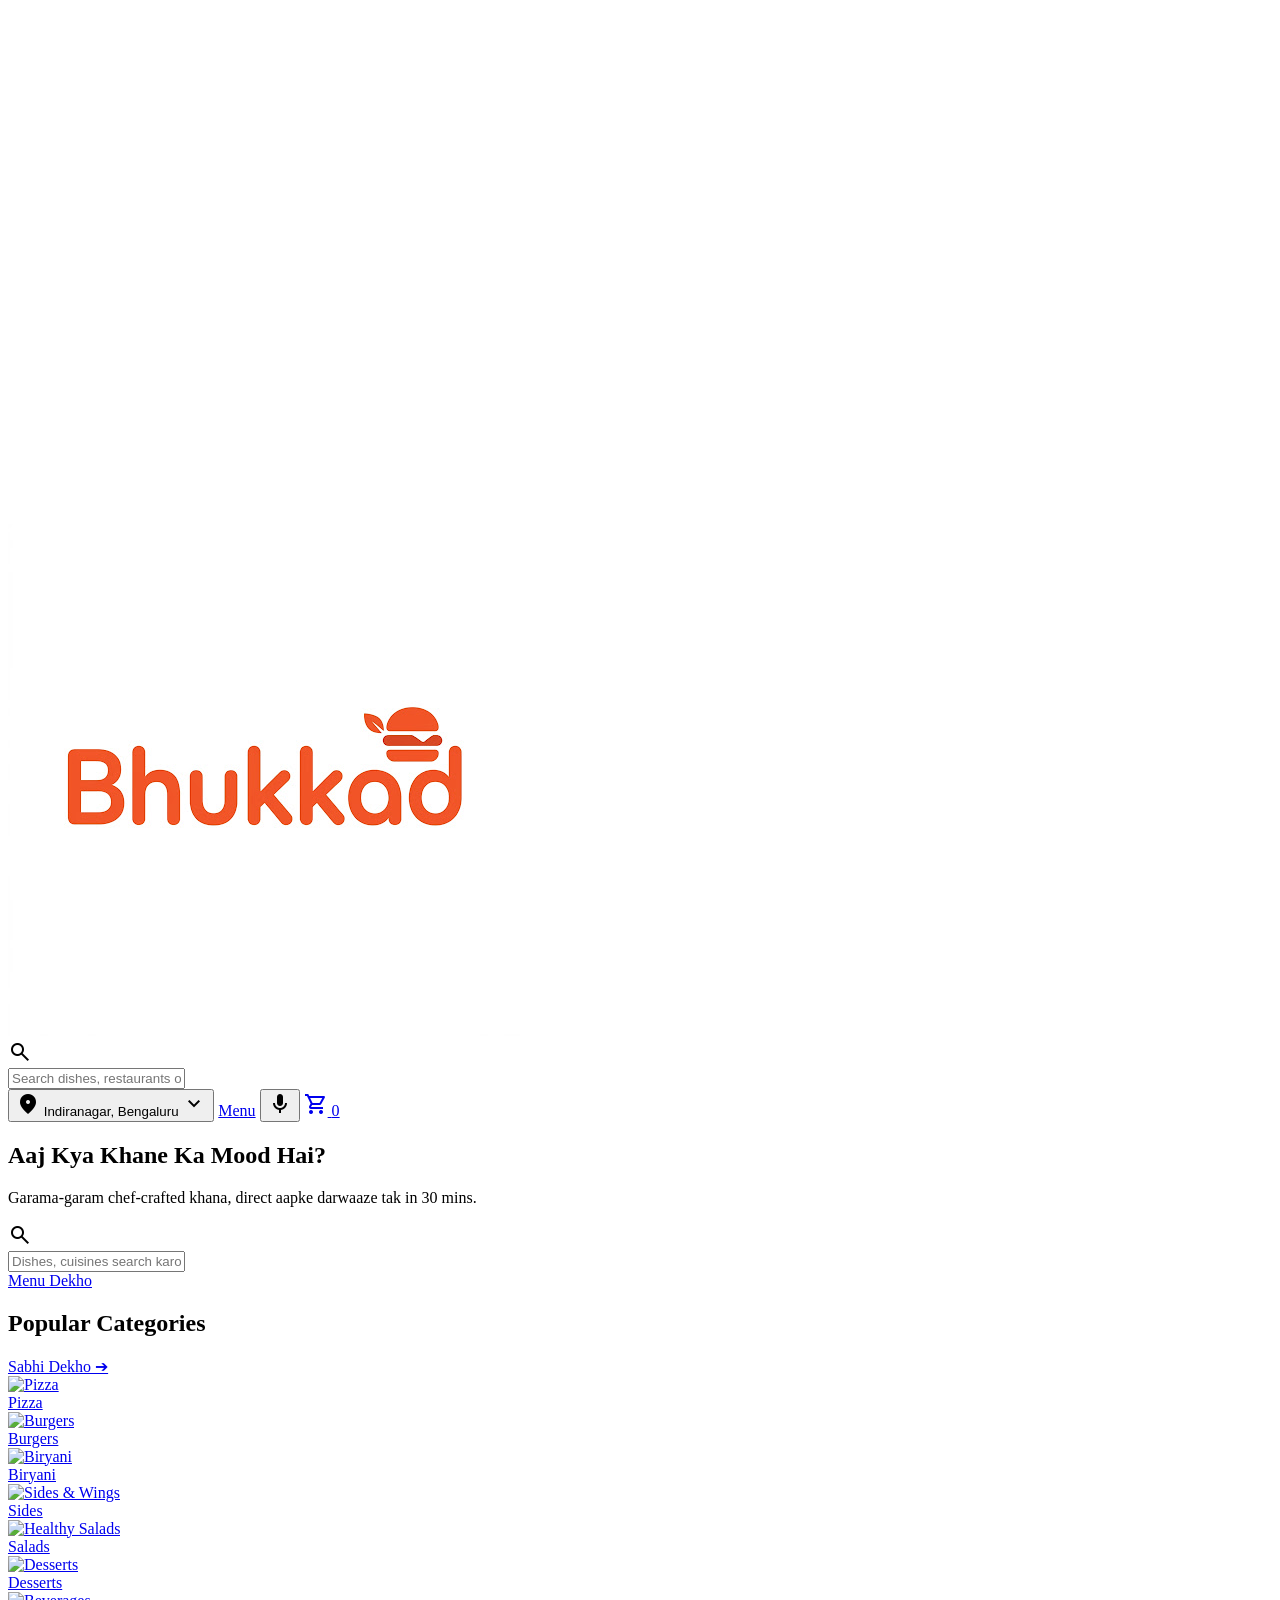
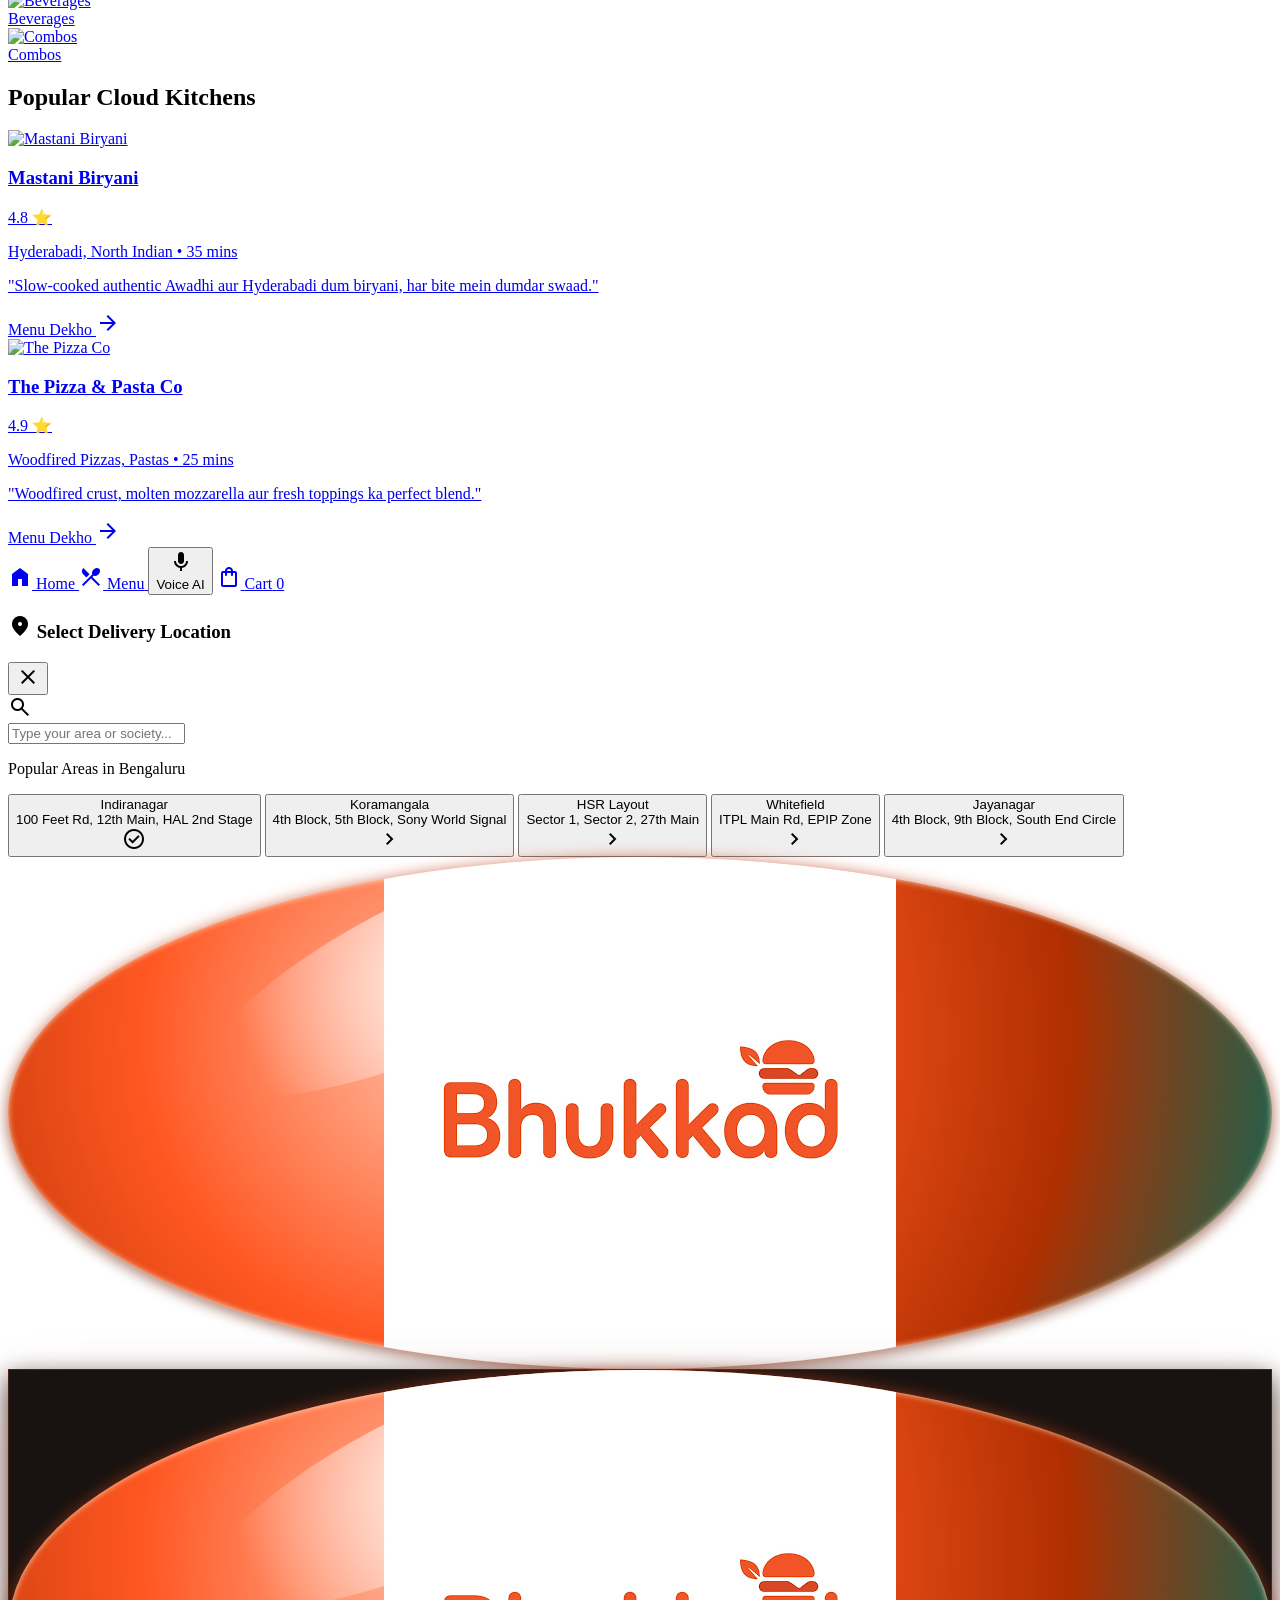
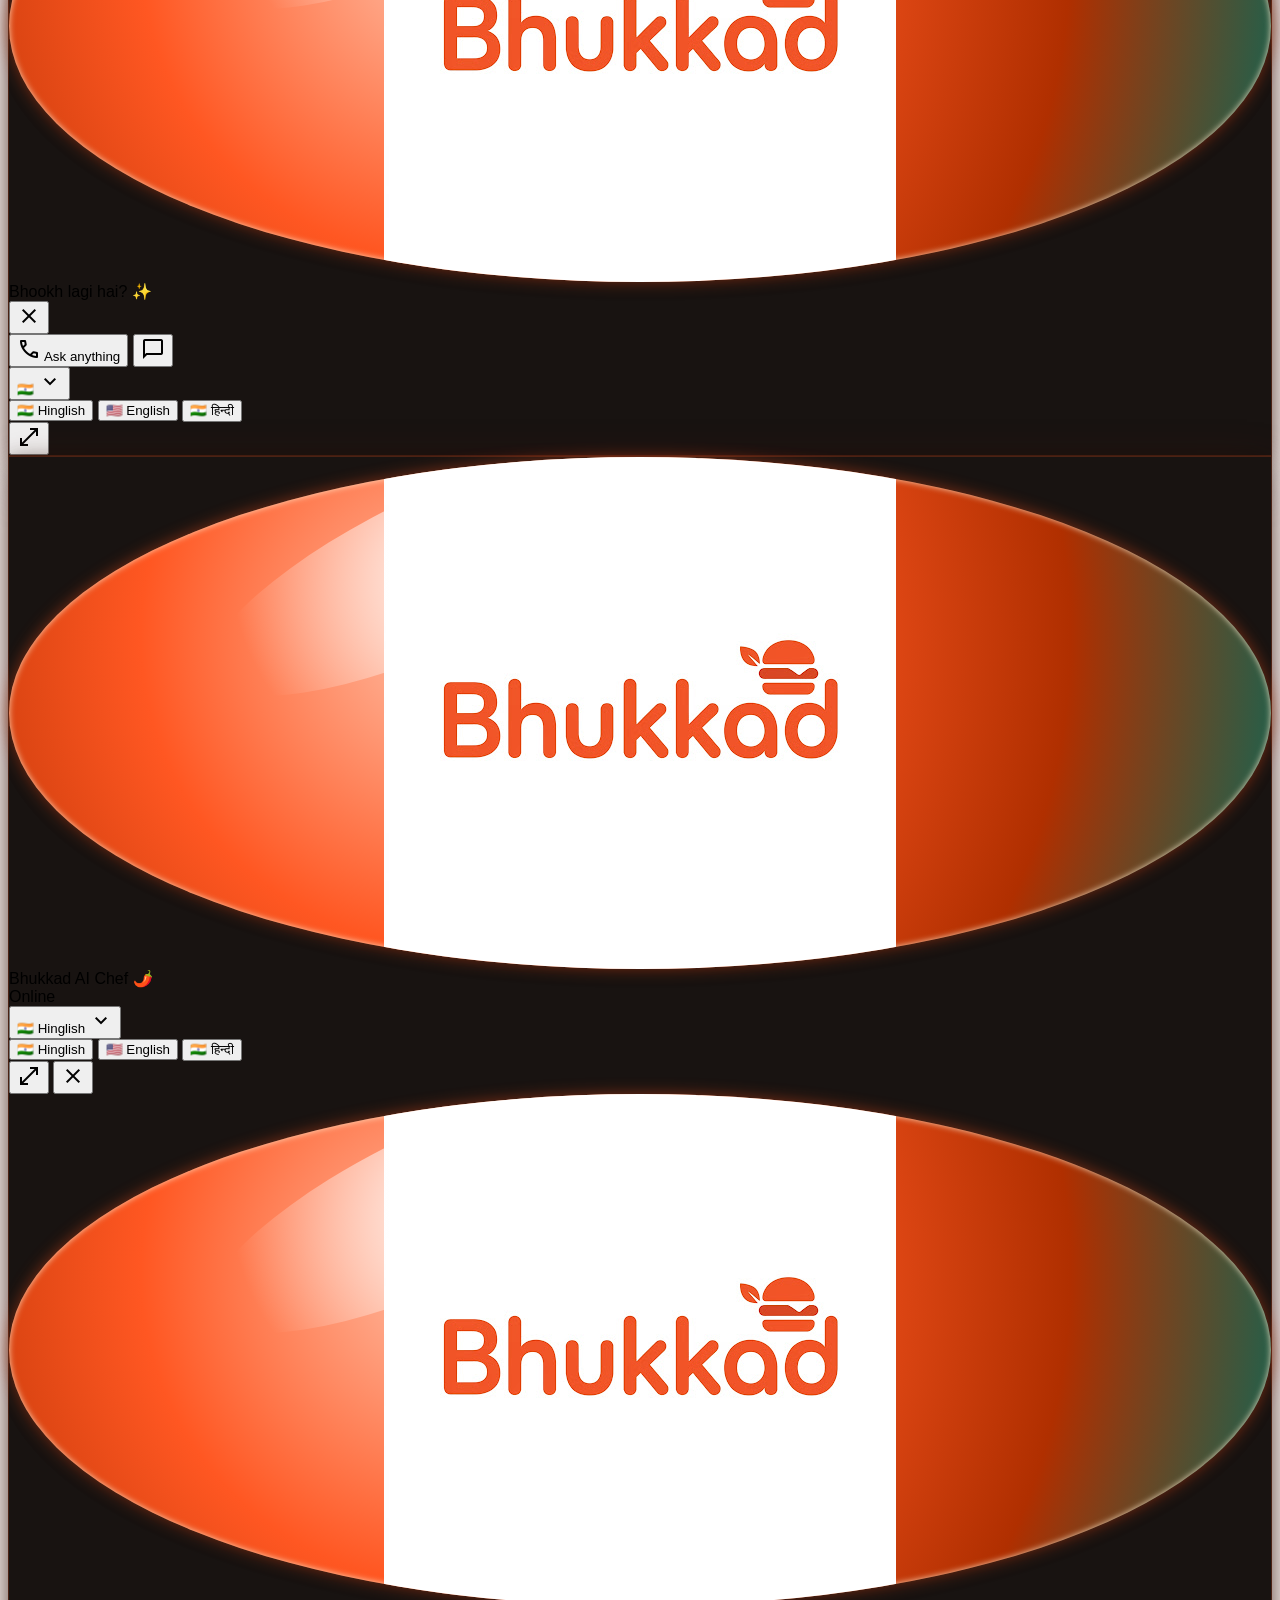
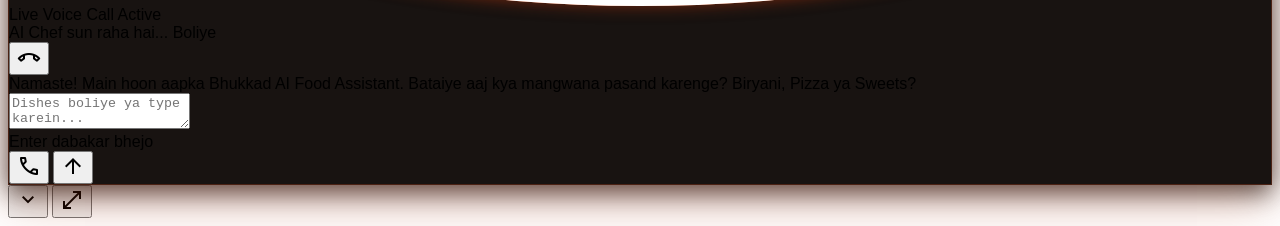
==== bhukkad-store/index.html @ 30b60709 "feat: initial commit for Bhukkad AI Voice Food Ordering platform" ====
<!-- Bhukkad Home -->
<!DOCTYPE html>
<html lang="en">
<head>
<meta charset="utf-8"/>
<meta content="width=device-width, initial-scale=1.0" name="viewport"/>
<title>Bhukkad - Modern Desi Chic Food Delivery</title>
<link rel="icon" type="image/png" href="assets/logo.png"/>
<link rel="shortcut icon" href="favicon.ico"/>
<script src="https://cdn.tailwindcss.com?plugins=forms,container-queries"></script>
<script id="tailwind-config">
  tailwind.config = {
    darkMode: "class",
    theme: {
      extend: {
        "colors": {
                "tertiary": "#785900",
                "error-container": "#ffdad6",
                "on-secondary-fixed": "#00201a",
                "surface-variant": "#e5e2e1",
                "surface-tint": "#b02f00",
                "outline": "#907067",
                "surface-container-high": "#eae7e7",
                "on-tertiary": "#ffffff",
                "surface-bright": "#fcf9f8",
                "on-error": "#ffffff",
                "background": "#fcf9f8",
                "surface-dim": "#dcd9d9",
                "inverse-on-surface": "#f3f0ef",
                "on-tertiary-fixed-variant": "#5b4300",
                "on-error-container": "#93000a",
                "inverse-primary": "#ffb5a0",
                "primary-container": "#ff5722",
                "secondary-container": "#68fadd",
                "secondary-fixed": "#68fadd",
                "tertiary-fixed-dim": "#fabd00",
                "inverse-surface": "#303030",
                "on-tertiary-fixed": "#261a00",
                "surface-container-lowest": "#ffffff",
                "tertiary-container": "#b78a00",
                "error": "#ba1a1a",
                "outline-variant": "#e4beb4",
                "secondary": "#006b5c",
                "on-primary-fixed-variant": "#862200",
                "tertiary-fixed": "#ffdf9e",
                "surface-container": "#f0eded",
                "on-primary-container": "#541200",
                "on-secondary-container": "#007261",
                "on-background": "#1b1c1c",
                "surface-container-highest": "#e5e2e1",
                "primary-fixed-dim": "#ffb5a0",
                "on-surface": "#1b1c1c",
                "primary": "#b02f00",
                "on-secondary-fixed-variant": "#005145",
                "on-primary": "#ffffff",
                "on-surface-variant": "#5b4039",
                "surface-container-low": "#f6f3f2",
                "primary-fixed": "#ffdbd1",
                "on-secondary": "#ffffff",
                "surface": "#fcf9f8",
                "on-tertiary-container": "#372700",
                "on-primary-fixed": "#3b0900",
                "secondary-fixed-dim": "#44ddc1"
        },
        "borderRadius": {
                "DEFAULT": "0.25rem",
                "lg": "0.5rem",
                "xl": "0.75rem",
                "full": "9999px"
        },
        "spacing": {
                "margin-mobile": "16px",
                "xl": "32px",
                "md": "16px",
                "lg": "24px",
                "2xl": "48px",
                "sm": "12px",
                "base": "8px",
                "margin-desktop": "64px",
                "gutter": "16px",
                "xs": "4px"
        },
        "fontFamily": {
                "headline-md": ["Outfit", "sans-serif"],
                "headline-lg": ["Outfit", "sans-serif"],
                "body-md": ["Inter", "sans-serif"],
                "label-sm": ["Inter", "sans-serif"],
                "headline-lg-mobile": ["Outfit", "sans-serif"],
                "body-lg": ["Inter", "sans-serif"],
                "label-lg": ["Inter", "sans-serif"],
                "display-lg": ["Outfit", "sans-serif"]
        },
        "fontSize": {
                "headline-md": ["24px", { "lineHeight": "32px", "fontWeight": "600" }],
                "headline-lg": ["32px", { "lineHeight": "40px", "letterSpacing": "-0.01em", "fontWeight": "700" }],
                "body-md": ["16px", { "lineHeight": "24px", "fontWeight": "400" }],
                "label-sm": ["12px", { "lineHeight": "16px", "fontWeight": "500" }],
                "headline-lg-mobile": ["28px", { "lineHeight": "34px", "letterSpacing": "-0.01em", "fontWeight": "700" }],
                "body-lg": ["18px", { "lineHeight": "28px", "fontWeight": "400" }],
                "label-lg": ["14px", { "lineHeight": "20px", "letterSpacing": "0.05em", "fontWeight": "600" }],
                "display-lg": ["48px", { "lineHeight": "56px", "letterSpacing": "-0.02em", "fontWeight": "700" }]
        }
      },
    },
  }
</script>
<link href="https://fonts.googleapis.com" rel="preconnect"/>
<link crossorigin="" href="https://fonts.gstatic.com" rel="preconnect"/>
<link href="https://fonts.googleapis.com/css2?family=Inter:wght@400;500;600&amp;family=Outfit:wght@600;700;900&amp;display=swap" rel="stylesheet"/>
<link href="https://fonts.googleapis.com/css2?family=Material+Symbols+Outlined:wght,FILL@100..700,0..1&amp;display=swap" rel="stylesheet"/>
<style>
  body {
    -webkit-font-smoothing: antialiased;
    -moz-osx-font-smoothing: grayscale;
  }
  .hide-scrollbar::-webkit-scrollbar {
    display: none;
  }
  .hide-scrollbar {
  @keyframes minimalPop {
    0% {
      opacity: 0;
      transform: scale(0.92);
    }
    100% {
      opacity: 1;
      transform: scale(1);
    }
  }
</style>
</head>
<body class="bg-surface text-on-surface font-body-md overflow-x-hidden">

<!-- Minimalist Splash Screen -->
<div id="bhukkadSplashScreen" class="fixed inset-0 z-[9999] bg-white flex items-center justify-center select-none transition-opacity duration-600 ease-out cursor-pointer">
  <div class="flex flex-col items-center gap-6 animate-[minimalPop_0.5s_cubic-bezier(0.16,1,0.3,1)_forwards]">
    <img src="assets/logo.png" alt="Bhukkad" class="w-24 h-24 sm:w-28 sm:h-28 object-contain rounded-2xl drop-shadow-sm"/>
    <!-- Saffron Loading Line -->
    <div class="w-36 sm:w-44 h-1 bg-[#f0e6e2] rounded-full overflow-hidden">
      <div id="splashProgressBar" class="h-full bg-gradient-to-r from-primary to-[#ff7a00] rounded-full w-0 transition-all duration-[2200ms] ease-out"></div>
    </div>
  </div>
</div>

<!-- TopNavBar (Web) -->
<header class="fixed top-0 left-0 right-0 z-50 flex items-center justify-between px-3 md:px-margin-desktop h-16 md:h-20 max-w-[1200px] mx-auto bg-surface/80 dark:bg-surface/80 backdrop-blur-md shadow-sm">
<a href="index.html" class="flex items-center flex-shrink-0 text-decoration-none group" title="Bhukkad Home">
<img alt="Bhukkad Logo" class="h-9 w-9 md:h-10 md:w-10 object-contain rounded-md group-hover:scale-105 transition-transform" src="assets/logo.png"/>
</a>
<div class="flex-1 max-w-xl mx-2 md:mx-lg relative">
<div class="absolute inset-y-0 left-0 pl-3 flex items-center pointer-events-none">
<span class="material-symbols-outlined text-on-surface-variant text-[18px] md:text-[24px]" data-icon="search">search</span>
</div>
<input id="searchInput" class="w-full bg-[#F1F1F1] text-on-surface rounded-full py-1.5 md:py-2 pl-9 md:pl-10 pr-3 md:pr-4 focus:outline-none focus:ring-2 focus:ring-primary-container border-none text-xs md:text-sm font-body-md shadow-[0_4px_12px_rgba(0,0,0,0.04)] transition-shadow" placeholder="Search dishes, restaurants or cuisines..." type="text"/>
</div>
<div class="flex items-center gap-1.5 md:gap-lg">
<button id="btnLocationSelect" class="flex items-center gap-1 md:gap-1.5 text-on-surface-variant hover:text-primary transition-colors duration-200 bg-surface-container/70 hover:bg-surface-container px-2 md:px-3.5 py-1.5 rounded-full border border-outline-variant/30 text-xs font-semibold cursor-pointer">
<span class="material-symbols-outlined text-primary text-[16px] md:text-[18px]" style="font-variation-settings: 'FILL' 1;">location_on</span>
<span id="navLocationLabel" class="max-w-[70px] md:max-w-none truncate">Indiranagar</span>
<span class="material-symbols-outlined text-[14px] md:text-[16px] text-on-surface-variant">expand_more</span>
</button>
<a href="menu.html" class="hidden md:inline font-label-lg text-label-lg font-semibold text-primary text-decoration-none">Menu</a>
<button class="open-voice-assistant md:hidden flex items-center justify-center cursor-pointer bg-transparent border-none text-on-surface-variant p-1" aria-label="Voice AI">
<span class="material-symbols-outlined text-[20px]" style="font-variation-settings: 'FILL' 1;">mic</span>
</button>
<a href="checkout.html" class="p-1.5 md:p-2 bg-surface-container rounded-full text-on-surface hover:bg-surface-variant transition-colors relative flex items-center justify-center text-decoration-none">
<span class="material-symbols-outlined text-[20px] md:text-[24px]" data-icon="shopping_cart">shopping_cart</span>
<span id="navCartBadge" class="absolute -top-1 -right-1 bg-primary text-white text-[10px] font-bold w-4 h-4 rounded-full flex items-center justify-center hidden">0</span>
</a>
</div>
</header>

<!-- Main Content -->
<main class="pt-20 pb-28 md:pb-12">
<!-- Hero Section -->
<section class="relative w-full h-[60vh] min-h-[400px] max-h-[600px] flex items-center justify-center px-margin-mobile md:px-margin-desktop overflow-hidden">
<!-- Background Image -->
<div class="absolute inset-0 z-0">
<div class="w-full h-full bg-cover bg-center" data-alt="A vibrant Indian Thali" style="background-image: url('https://images.unsplash.com/photo-1546833999-b9f581a1996d?w=1600&auto=format&fit=crop&q=80')"></div>
<div class="absolute inset-0 bg-black/50"></div>
</div>
<!-- Hero Content -->
<div class="relative z-10 text-center text-white max-w-3xl mx-auto flex flex-col items-center">
<h1 class="font-display-lg text-display-lg font-black mb-xs tracking-tight drop-shadow-lg">Aaj Kya Khane Ka Mood Hai?</h1>
<p class="font-body-lg text-body-lg font-medium mb-lg drop-shadow-md text-white/90">Garama-garam chef-crafted khana, direct aapke darwaaze tak in 30 mins.</p>
<!-- Mobile Search Bar -->
<div class="w-full max-w-md relative md:hidden mt-md">
<div class="absolute inset-y-0 left-0 pl-4 flex items-center pointer-events-none">
<span class="material-symbols-outlined text-on-surface-variant">search</span>
</div>
<input id="mobileSearchInput" class="w-full bg-white text-on-surface rounded-full py-3.5 pl-12 pr-4 focus:outline-none focus:ring-2 focus:ring-primary-container border-none text-sm shadow-lg" placeholder="Dishes, cuisines search karo..." type="text"/>
</div>
<div class="mt-6 flex gap-3">
  <a href="menu.html" class="bg-primary-container hover:bg-primary text-white font-label-lg font-bold px-6 py-3 rounded-full shadow-lg transition-all text-decoration-none">
    Menu Dekho
  </a>
</div>
</div>
</section>

<!-- Categories Section -->
<section class="py-2xl px-margin-mobile md:px-margin-desktop max-w-[1200px] mx-auto">
<div class="flex items-center justify-between mb-lg">
  <h2 class="font-headline-lg text-headline-lg font-bold">Popular Categories</h2>
  <a href="menu.html" class="text-sm font-bold text-primary hover:underline">Sabhi Dekho ➔</a>
</div>
<div class="flex overflow-x-auto hide-scrollbar gap-lg pb-md snap-x">
<!-- Category Item 1: Pizza -->
<a href="menu.html?cat=pizzas-pastas" class="flex flex-col items-center min-w-[100px] snap-start cursor-pointer group text-decoration-none">
<div class="w-20 h-20 rounded-full overflow-hidden mb-2 shadow-sm group-hover:shadow-md transition-shadow border-2 border-transparent group-hover:border-primary">
<img class="w-full h-full object-cover group-hover:scale-110 transition-transform duration-300" src="https://images.unsplash.com/photo-1513104890138-7c749659a591?w=400&auto=format&fit=crop&q=80" alt="Pizza"/>
</div>
<span class="font-label-lg text-label-lg font-semibold text-on-surface group-hover:text-primary transition-colors">Pizza</span>
</a>
<!-- Category Item 2: Burgers -->
<a href="menu.html?cat=burgers-wraps" class="flex flex-col items-center min-w-[100px] snap-start cursor-pointer group text-decoration-none">
<div class="w-20 h-20 rounded-full overflow-hidden mb-2 shadow-sm group-hover:shadow-md transition-shadow border-2 border-transparent group-hover:border-primary">
<img class="w-full h-full object-cover group-hover:scale-110 transition-transform duration-300" src="https://images.unsplash.com/photo-1568901346375-23c9450c58cd?w=400&auto=format&fit=crop&q=80" alt="Burgers"/>
</div>
<span class="font-label-lg text-label-lg font-semibold text-on-surface group-hover:text-primary transition-colors">Burgers</span>
</a>
<!-- Category Item 3: Biryani -->
<a href="menu.html?cat=biryanis-meals" class="flex flex-col items-center min-w-[100px] snap-start cursor-pointer group text-decoration-none">
<div class="w-20 h-20 rounded-full overflow-hidden mb-2 shadow-sm group-hover:shadow-md transition-shadow border-2 border-transparent group-hover:border-primary">
<img class="w-full h-full object-cover group-hover:scale-110 transition-transform duration-300" src="https://images.unsplash.com/photo-1563379091339-03b21ab4a4f8?w=400&auto=format&fit=crop&q=80" alt="Biryani"/>
</div>
<span class="font-label-lg text-label-lg font-semibold text-on-surface group-hover:text-primary transition-colors">Biryani</span>
</a>
<!-- Category Item 4: Appetizers & Sides -->
<a href="menu.html?cat=sides-appetizers" class="flex flex-col items-center min-w-[100px] snap-start cursor-pointer group text-decoration-none">
<div class="w-20 h-20 rounded-full overflow-hidden mb-2 shadow-sm group-hover:shadow-md transition-shadow border-2 border-transparent group-hover:border-primary">
<img class="w-full h-full object-cover group-hover:scale-110 transition-transform duration-300" src="https://images.unsplash.com/photo-1567620832903-9fc6debc209f?w=400&auto=format&fit=crop&q=80" alt="Sides & Wings"/>
</div>
<span class="font-label-lg text-label-lg font-semibold text-on-surface group-hover:text-primary transition-colors">Sides</span>
</a>
<!-- Category Item 5: Salads -->
<a href="menu.html?cat=healthy-salads" class="flex flex-col items-center min-w-[100px] snap-start cursor-pointer group text-decoration-none">
<div class="w-20 h-20 rounded-full overflow-hidden mb-2 shadow-sm group-hover:shadow-md transition-shadow border-2 border-transparent group-hover:border-primary">
<img class="w-full h-full object-cover group-hover:scale-110 transition-transform duration-300" src="https://images.unsplash.com/photo-1512621776951-a57141f2eefd?w=400&auto=format&fit=crop&q=80" alt="Healthy Salads"/>
</div>
<span class="font-label-lg text-label-lg font-semibold text-on-surface group-hover:text-primary transition-colors">Salads</span>
</a>
<!-- Category Item 6: Desserts -->
<a href="menu.html?cat=desserts" class="flex flex-col items-center min-w-[100px] snap-start cursor-pointer group text-decoration-none">
<div class="w-20 h-20 rounded-full overflow-hidden mb-2 shadow-sm group-hover:shadow-md transition-shadow border-2 border-transparent group-hover:border-primary">
<img class="w-full h-full object-cover group-hover:scale-110 transition-transform duration-300" src="https://images.unsplash.com/photo-1606313564200-e75d5e30476c?w=400&auto=format&fit=crop&q=80" alt="Desserts"/>
</div>
<span class="font-label-lg text-label-lg font-semibold text-on-surface group-hover:text-primary transition-colors">Desserts</span>
</a>
<!-- Category Item 7: Beverages -->
<a href="menu.html?cat=beverages" class="flex flex-col items-center min-w-[100px] snap-start cursor-pointer group text-decoration-none">
<div class="w-20 h-20 rounded-full overflow-hidden mb-2 shadow-sm group-hover:shadow-md transition-shadow border-2 border-transparent group-hover:border-primary">
<img class="w-full h-full object-cover group-hover:scale-110 transition-transform duration-300" src="https://images.unsplash.com/photo-1572490122747-3968b75cc699?w=400&auto=format&fit=crop&q=80" alt="Beverages"/>
</div>
<span class="font-label-lg text-label-lg font-semibold text-on-surface group-hover:text-primary transition-colors">Beverages</span>
</a>
<!-- Category Item 8: Combos -->
<a href="menu.html?cat=combos" class="flex flex-col items-center min-w-[100px] snap-start cursor-pointer group text-decoration-none">
<div class="w-20 h-20 rounded-full overflow-hidden mb-2 shadow-sm group-hover:shadow-md transition-shadow border-2 border-transparent group-hover:border-primary">
<img class="w-full h-full object-cover group-hover:scale-110 transition-transform duration-300" src="https://images.unsplash.com/photo-1555939594-58d7cb561ad1?w=400&auto=format&fit=crop&q=80" alt="Combos"/>
</div>
<span class="font-label-lg text-label-lg font-semibold text-on-surface group-hover:text-primary transition-colors">Combos</span>
</a>
</div>
</section>

<!-- Popular Restaurants / Kitchens -->
<section class="py-lg px-margin-mobile md:px-margin-desktop max-w-[1200px] mx-auto">
  <h2 class="font-headline-lg text-headline-lg font-bold mb-md">Popular Cloud Kitchens</h2>
  <div class="grid grid-cols-1 md:grid-cols-2 gap-lg">
    <!-- Restaurant 1: Mastani Biryani -->
    <a href="menu.html" class="bg-surface-container-lowest rounded-2xl p-md border border-surface-variant shadow-sm hover:shadow-md transition-all flex gap-md text-decoration-none group">
      <div class="w-32 h-32 rounded-xl overflow-hidden flex-shrink-0">
        <img class="w-full h-full object-cover group-hover:scale-105 transition-transform duration-300" src="https://images.unsplash.com/photo-1563379091339-03b21ab4a4f8?w=600&auto=format&fit=crop&q=80" alt="Mastani Biryani"/>
      </div>
      <div class="flex-1 flex flex-col justify-between">
        <div>
          <div class="flex items-center justify-between mb-1">
            <h3 class="font-headline-md text-lg font-bold text-on-surface group-hover:text-primary transition-colors">Mastani Biryani</h3>
            <span class="text-xs font-bold bg-secondary text-white px-2 py-0.5 rounded-md">4.8 ⭐</span>
          </div>
          <p class="text-xs text-on-surface-variant">Hyderabadi, North Indian &bull; 35 mins</p>
          <p class="text-xs text-on-surface italic mt-2">"Slow-cooked authentic Awadhi aur Hyderabadi dum biryani, har bite mein dumdar swaad."</p>
        </div>
        <div class="text-xs font-bold text-primary flex items-center gap-1">
          <span>Menu Dekho</span>
          <span class="material-symbols-outlined text-[14px]">arrow_forward</span>
        </div>
      </div>
    </a>

    <!-- Restaurant 2: The Pizza & Pasta Co -->
    <a href="menu.html?cat=pizzas-pastas" class="bg-surface-container-lowest rounded-2xl p-md border border-surface-variant shadow-sm hover:shadow-md transition-all flex gap-md text-decoration-none group">
      <div class="w-32 h-32 rounded-xl overflow-hidden flex-shrink-0">
        <img class="w-full h-full object-cover group-hover:scale-105 transition-transform duration-300" src="https://images.unsplash.com/photo-1513104890138-7c749659a591?w=600&auto=format&fit=crop&q=80" alt="The Pizza Co"/>
      </div>
      <div class="flex-1 flex flex-col justify-between">
        <div>
          <div class="flex items-center justify-between mb-1">
            <h3 class="font-headline-md text-lg font-bold text-on-surface group-hover:text-primary transition-colors">The Pizza &amp; Pasta Co</h3>
            <span class="text-xs font-bold bg-secondary text-white px-2 py-0.5 rounded-md">4.9 ⭐</span>
          </div>
          <p class="text-xs text-on-surface-variant">Woodfired Pizzas, Pastas &bull; 25 mins</p>
          <p class="text-xs text-on-surface italic mt-2">"Woodfired crust, molten mozzarella aur fresh toppings ka perfect blend."</p>
        </div>
        <div class="text-xs font-bold text-primary flex items-center gap-1">
          <span>Menu Dekho</span>
          <span class="material-symbols-outlined text-[14px]">arrow_forward</span>
        </div>
      </div>
    </a>
  </div>
</section>

</main>

<!-- BottomNavBar (Mobile) -->
<nav id="bhukkadMobileNav" class="fixed bottom-0 left-0 w-full z-50 flex justify-around items-center h-16 bg-white dark:bg-[#181311] border-t border-outline-variant/30 md:hidden shadow-[0_-4px_20px_rgba(0,0,0,0.12)] rounded-t-2xl">
<a href="index.html" class="flex flex-col items-center justify-center text-primary font-bold px-3 py-1 rounded-lg text-decoration-none">
<span class="material-symbols-outlined text-[22px]" style="font-variation-settings: 'FILL' 1;">home</span>
<span class="text-[11px] font-medium">Home</span>
</a>
<a href="menu.html" class="flex flex-col items-center justify-center text-on-surface-variant px-3 py-1 rounded-lg text-decoration-none">
<span class="material-symbols-outlined text-[22px]">restaurant_menu</span>
<span class="text-[11px] font-medium">Menu</span>
</a>
<button class="open-voice-assistant flex flex-col items-center justify-center relative px-2 text-decoration-none bg-transparent border-none cursor-pointer">
<!-- Voice AI Assistant Button -->
<div class="absolute -top-7 bg-primary-container text-white p-3.5 rounded-full shadow-lg border-4 border-white dark:border-[#181311] flex items-center justify-center hover:scale-110 active:scale-95 transition-all">
<span class="material-symbols-outlined text-[26px]" style="font-variation-settings: 'FILL' 1;">mic</span>
</div>
<span class="text-[11px] font-bold text-primary mt-6">Voice AI</span>
</button>
<a href="checkout.html" class="flex flex-col items-center justify-center text-on-surface-variant px-3 py-1 rounded-lg relative text-decoration-none">
<span class="material-symbols-outlined text-[22px]">shopping_bag</span>
<span class="text-[11px] font-medium">Cart</span>
<span id="bottomCartBadge" class="absolute top-1 right-2 bg-primary text-white text-[9px] font-bold w-4 h-4 rounded-full flex items-center justify-center hidden">0</span>
</a>
</nav>

<!-- Location Selection Modal -->
<div id="locationModal" class="fixed inset-0 z-50 bg-black/50 backdrop-blur-xs flex items-center justify-center p-4 hidden">
  <div class="bg-surface-container-lowest rounded-3xl p-6 border border-outline-variant/40 shadow-2xl max-w-md w-full animate-[fadeIn_0.2s_ease-out]">
    <div class="flex items-center justify-between pb-3 border-b border-outline-variant/20 mb-4">
      <h3 class="font-headline-md text-lg font-bold text-on-surface flex items-center gap-2">
        <span class="material-symbols-outlined text-primary text-[22px]" style="font-variation-settings: 'FILL' 1;">location_on</span>
        <span>Select Delivery Location</span>
      </h3>
      <button id="btnCloseLocationModal" class="w-8 h-8 rounded-full bg-surface-container flex items-center justify-center text-on-surface-variant hover:text-primary">
        <span class="material-symbols-outlined text-[18px]">close</span>
      </button>
    </div>

    <!-- Custom Search / Input -->
    <div class="relative mb-4">
      <div class="absolute inset-y-0 left-0 pl-3 flex items-center pointer-events-none text-on-surface-variant">
        <span class="material-symbols-outlined text-[18px]">search</span>
      </div>
      <input id="inputCustomLocation" type="text" placeholder="Type your area or society..." class="w-full bg-surface-container-low text-on-surface text-xs rounded-xl pl-9 pr-3 py-3 border border-outline-variant/30 focus:outline-none focus:ring-2 focus:ring-primary-container"/>
    </div>

    <!-- Popular Localities -->
    <p class="text-[11px] font-bold text-on-surface-variant uppercase tracking-wider mb-2">Popular Areas in Bengaluru</p>
    <div class="space-y-2 max-h-[220px] overflow-y-auto pr-1">
      <button class="loc-option w-full text-left p-3 rounded-2xl border border-outline-variant/20 hover:border-primary hover:bg-primary/5 flex items-center justify-between transition-all" data-loc="Indiranagar, Bengaluru">
        <div>
          <div class="font-bold text-xs text-on-surface">Indiranagar</div>
          <div class="text-[11px] text-on-surface-variant">100 Feet Rd, 12th Main, HAL 2nd Stage</div>
        </div>
        <span class="material-symbols-outlined text-primary text-[18px]">check_circle</span>
      </button>

      <button class="loc-option w-full text-left p-3 rounded-2xl border border-outline-variant/20 hover:border-primary hover:bg-primary/5 flex items-center justify-between transition-all" data-loc="Koramangala, Bengaluru">
        <div>
          <div class="font-bold text-xs text-on-surface">Koramangala</div>
          <div class="text-[11px] text-on-surface-variant">4th Block, 5th Block, Sony World Signal</div>
        </div>
        <span class="material-symbols-outlined text-outline-variant text-[18px]">chevron_right</span>
      </button>

      <button class="loc-option w-full text-left p-3 rounded-2xl border border-outline-variant/20 hover:border-primary hover:bg-primary/5 flex items-center justify-between transition-all" data-loc="HSR Layout, Bengaluru">
        <div>
          <div class="font-bold text-xs text-on-surface">HSR Layout</div>
          <div class="text-[11px] text-on-surface-variant">Sector 1, Sector 2, 27th Main</div>
        </div>
        <span class="material-symbols-outlined text-outline-variant text-[18px]">chevron_right</span>
      </button>

      <button class="loc-option w-full text-left p-3 rounded-2xl border border-outline-variant/20 hover:border-primary hover:bg-primary/5 flex items-center justify-between transition-all" data-loc="Whitefield, Bengaluru">
        <div>
          <div class="font-bold text-xs text-on-surface">Whitefield</div>
          <div class="text-[11px] text-on-surface-variant">ITPL Main Rd, EPIP Zone</div>
        </div>
        <span class="material-symbols-outlined text-outline-variant text-[18px]">chevron_right</span>
      </button>

      <button class="loc-option w-full text-left p-3 rounded-2xl border border-outline-variant/20 hover:border-primary hover:bg-primary/5 flex items-center justify-between transition-all" data-loc="Jayanagar, Bengaluru">
        <div>
          <div class="font-bold text-xs text-on-surface">Jayanagar</div>
          <div class="text-[11px] text-on-surface-variant">4th Block, 9th Block, South End Circle</div>
        </div>
        <span class="material-symbols-outlined text-outline-variant text-[18px]">chevron_right</span>
      </button>
    </div>
  </div>
</div>

<script type="module">
  import { computeBill, getLocation, setLocation } from "./assets/cart-state.js";
  import "./assets/voice-modal.js";

  function syncLocation() {
    const loc = getLocation();
    const lbl = document.getElementById("navLocationLabel");
    if (lbl) lbl.textContent = loc;
  }

  function syncBadges() {
    const bill = computeBill();
    const navB = document.getElementById("navCartBadge");
    const btmB = document.getElementById("bottomCartBadge");
    if (navB) {
      navB.textContent = bill.count;
      navB.classList.toggle("hidden", bill.count <= 0);
    }
    if (btmB) {
      btmB.textContent = bill.count;
      btmB.classList.toggle("hidden", bill.count <= 0);
    }
  }

  // Location Modal logic
  const locBtn = document.getElementById("btnLocationSelect");
  const locModal = document.getElementById("locationModal");
  const closeLocBtn = document.getElementById("btnCloseLocationModal");
  const customLocIn = document.getElementById("inputCustomLocation");

  if (locBtn && locModal) {
    locBtn.addEventListener("click", () => locModal.classList.remove("hidden"));
  }
  if (closeLocBtn && locModal) {
    closeLocBtn.addEventListener("click", () => locModal.classList.add("hidden"));
  }
  if (locModal) {
    locModal.addEventListener("click", (e) => {
      if (e.target === locModal) locModal.classList.add("hidden");
    });
  }

  document.querySelectorAll(".loc-option").forEach(btn => {
    btn.addEventListener("click", () => {
      const selected = btn.getAttribute("data-loc");
      setLocation(selected);
      if (locModal) locModal.classList.add("hidden");
    });
  });

  if (customLocIn) {
    customLocIn.addEventListener("keydown", (e) => {
      if (e.key === "Enter" && customLocIn.value.trim()) {
        setLocation(customLocIn.value.trim());
        if (locModal) locModal.classList.add("hidden");
      }
    });
  }

  const sIn = document.getElementById("searchInput");
  if (sIn) {
    sIn.addEventListener("keydown", (e) => {
      if (e.key === "Enter" && sIn.value.trim()) {
        window.location.href = `menu.html?q=${encodeURIComponent(sIn.value.trim())}`;
      }
    });
  }

  const mIn = document.getElementById("mobileSearchInput");
  if (mIn) {
    mIn.addEventListener("keydown", (e) => {
      if (e.key === "Enter" && mIn.value.trim()) {
        window.location.href = `menu.html?q=${encodeURIComponent(mIn.value.trim())}`;
      }
    });
  }

  // Minimalist Splash Screen with Saffron Loading Line
  const splash = document.getElementById("bhukkadSplashScreen");
  const splashBar = document.getElementById("splashProgressBar");
  if (splash) {
    setTimeout(() => {
      if (splashBar) splashBar.style.width = "100%";
    }, 70);

    const dismissSplash = () => {
      splash.style.opacity = "0";
      splash.style.pointerEvents = "none";
      setTimeout(() => splash.remove(), 600);
    };

    const splashTimer = setTimeout(dismissSplash, 2500);
    splash.addEventListener("click", () => {
      clearTimeout(splashTimer);
      dismissSplash();
    });
  }

  window.addEventListener("bhukkad:cart-change", syncBadges);
  window.addEventListener("bhukkad:location-change", syncLocation);
  syncBadges();
  syncLocation();
</script>
</body>
</html>
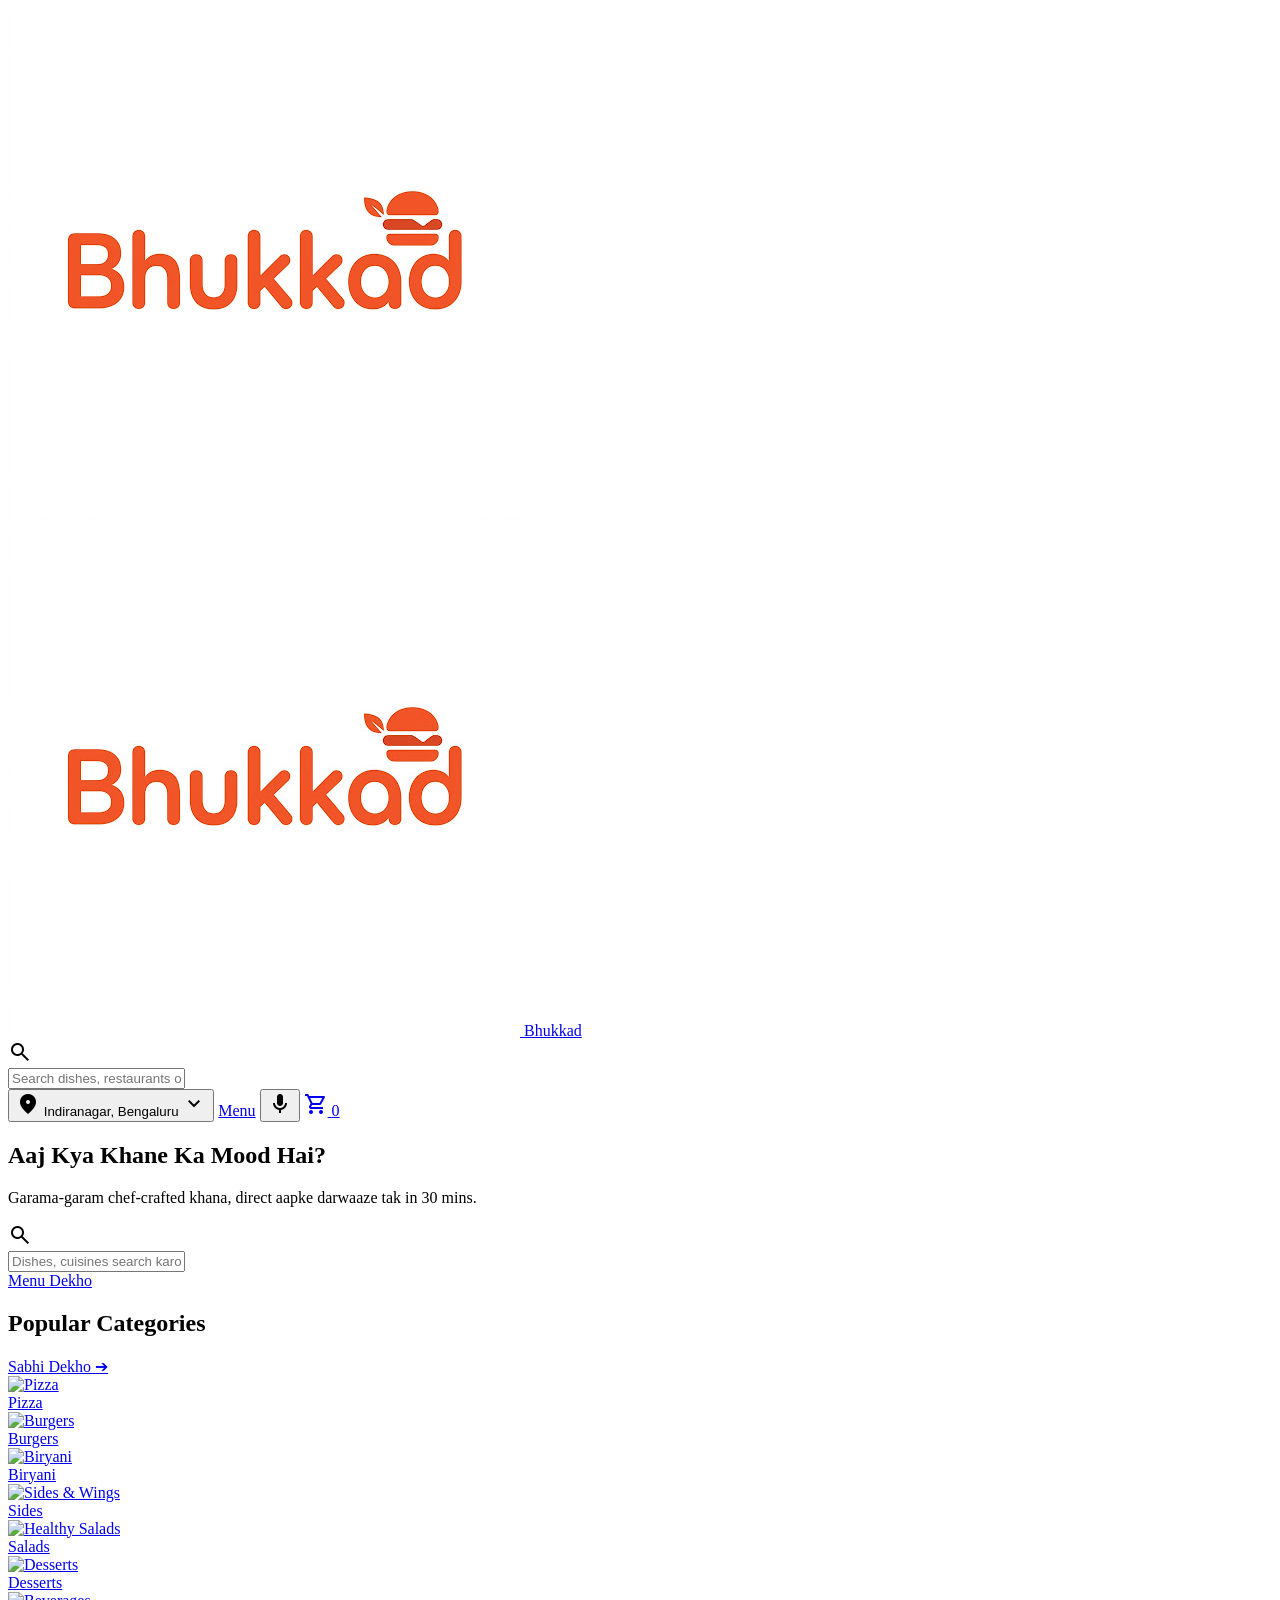
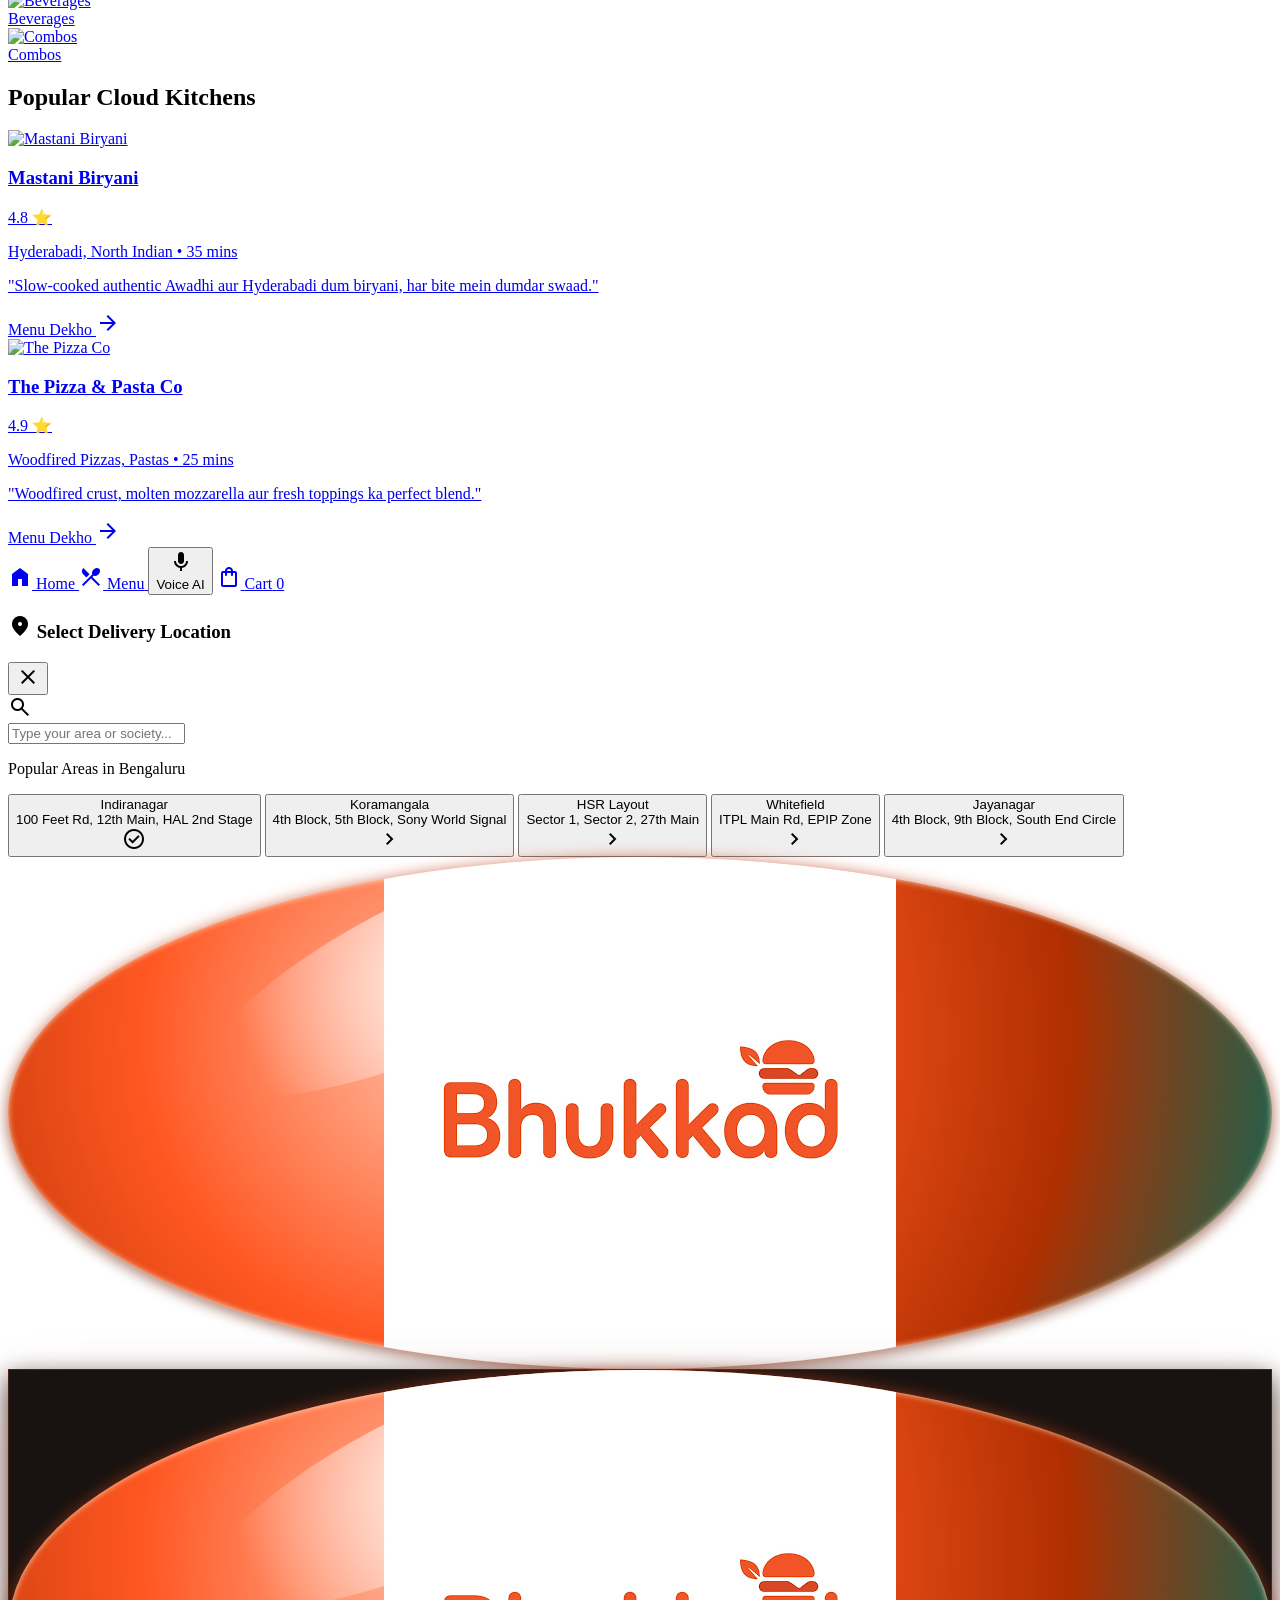
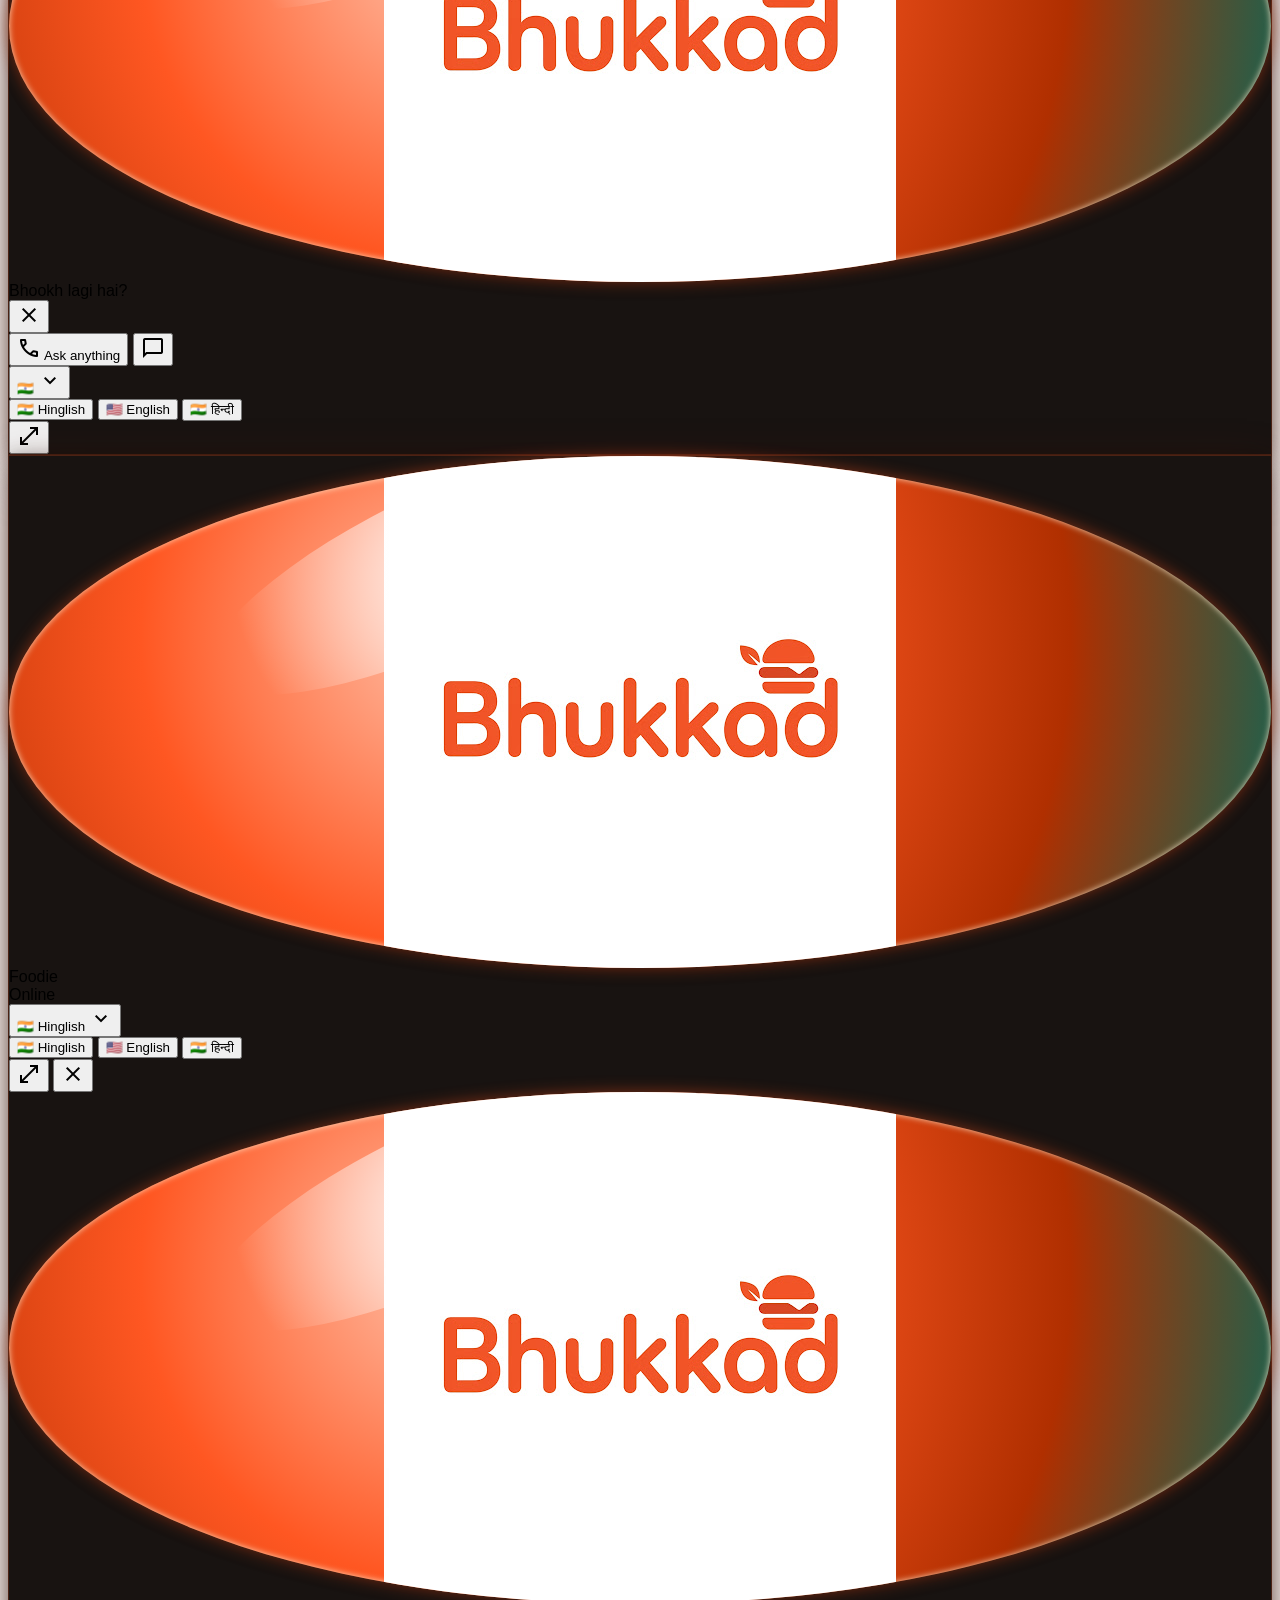
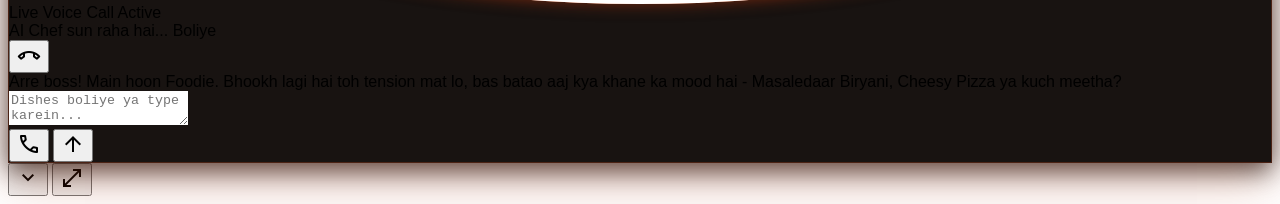
==== commit a1b9c198: "fix: ui updates" ====
--- a/bhukkad-store/index.html
+++ b/bhukkad-store/index.html
@@ -128,6 +128,14 @@
     }
   }
 </style>
+<script>
+  if (sessionStorage.getItem("bhukkad_splash_shown")) {
+    document.documentElement.classList.add("splash-hidden");
+  }
+</script>
+<style>
+  html.splash-hidden #bhukkadSplashScreen { display: none !important; }
+</style>
 </head>
 <body class="bg-surface text-on-surface font-body-md overflow-x-hidden">
 
@@ -144,10 +152,11 @@
 
 <!-- TopNavBar (Web) -->
 <header class="fixed top-0 left-0 right-0 z-50 flex items-center justify-between px-3 md:px-margin-desktop h-16 md:h-20 max-w-[1200px] mx-auto bg-surface/80 dark:bg-surface/80 backdrop-blur-md shadow-sm">
-<a href="index.html" class="flex items-center flex-shrink-0 text-decoration-none group" title="Bhukkad Home">
+<a href="index.html" class="flex items-center gap-2 flex-shrink-0 text-decoration-none group" title="Bhukkad Home">
 <img alt="Bhukkad Logo" class="h-9 w-9 md:h-10 md:w-10 object-contain rounded-md group-hover:scale-105 transition-transform" src="assets/logo.png"/>
-</a>
-<div class="flex-1 max-w-xl mx-2 md:mx-lg relative">
+<span class="font-headline-lg text-xl md:text-2xl font-black text-primary tracking-tight">Bhukkad</span>
+</a>
+<div class="hidden md:flex flex-1 max-w-xl mx-2 md:mx-lg relative">
 <div class="absolute inset-y-0 left-0 pl-3 flex items-center pointer-events-none">
 <span class="material-symbols-outlined text-on-surface-variant text-[18px] md:text-[24px]" data-icon="search">search</span>
 </div>
@@ -324,12 +333,12 @@
 <span class="material-symbols-outlined text-[22px]">restaurant_menu</span>
 <span class="text-[11px] font-medium">Menu</span>
 </a>
-<button class="open-voice-assistant flex flex-col items-center justify-center relative px-2 text-decoration-none bg-transparent border-none cursor-pointer">
+<button class="open-voice-assistant flex flex-col items-center justify-end pb-1.5 relative h-full px-3 text-decoration-none bg-transparent border-none cursor-pointer">
 <!-- Voice AI Assistant Button -->
-<div class="absolute -top-7 bg-primary-container text-white p-3.5 rounded-full shadow-lg border-4 border-white dark:border-[#181311] flex items-center justify-center hover:scale-110 active:scale-95 transition-all">
+<div class="absolute -top-8 bg-primary-container text-white p-3.5 rounded-full shadow-[0_4px_18px_rgba(238,99,34,0.5)] border-4 border-white dark:border-[#181311] flex items-center justify-center hover:scale-110 active:scale-95 transition-all">
 <span class="material-symbols-outlined text-[26px]" style="font-variation-settings: 'FILL' 1;">mic</span>
 </div>
-<span class="text-[11px] font-bold text-primary mt-6">Voice AI</span>
+<span class="text-[11px] font-bold text-primary tracking-tight">Voice AI</span>
 </button>
 <a href="checkout.html" class="flex flex-col items-center justify-center text-on-surface-variant px-3 py-1 rounded-lg relative text-decoration-none">
 <span class="material-symbols-outlined text-[22px]">shopping_bag</span>
@@ -482,10 +491,11 @@
     });
   }
 
-  // Minimalist Splash Screen with Saffron Loading Line
+  // Minimalist Splash Screen with Saffron Loading Line (Shown only on first open per session)
   const splash = document.getElementById("bhukkadSplashScreen");
   const splashBar = document.getElementById("splashProgressBar");
-  if (splash) {
+  if (splash && !sessionStorage.getItem("bhukkad_splash_shown")) {
+    sessionStorage.setItem("bhukkad_splash_shown", "true");
     setTimeout(() => {
       if (splashBar) splashBar.style.width = "100%";
     }, 70);
@@ -501,6 +511,8 @@
       clearTimeout(splashTimer);
       dismissSplash();
     });
+  } else if (splash) {
+    splash.remove();
   }
 
   window.addEventListener("bhukkad:cart-change", syncBadges);
